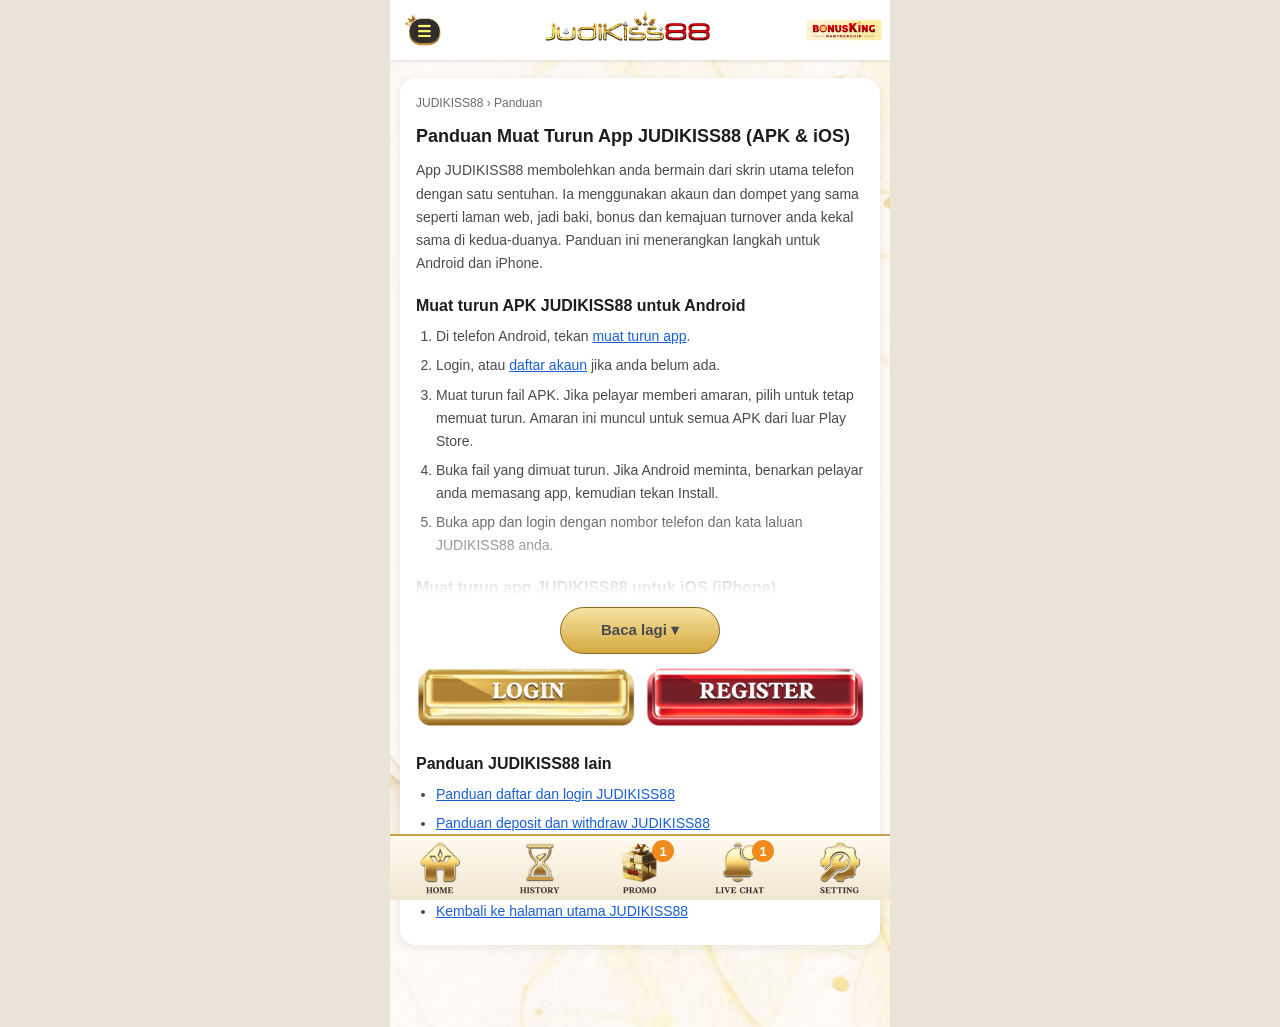
==== app-download.html @ 66dd1a70 "Add register, deposit and app download guides and missing keywords Co-Authored-By: Claude Opus 5.5 <" ====
<!DOCTYPE html>
<html lang="ms">
<head>
  <meta charset="UTF-8">
  <meta name="viewport" content="width=device-width, initial-scale=1, viewport-fit=cover">
  <title>Muat Turun App JUDIKISS88 – APK Android &amp; iOS</title>
  <meta name="description" content="Cara muat turun dan pasang app JUDIKISS88 di Android (APK) dan iPhone, termasuk game H5 tanpa muat turun dan cara atasi masalah pemasangan.">
  <meta name="robots" content="index, follow">
  <link rel="canonical" href="https://www.judikiss.live/app-download">
  <meta property="og:type" content="article">
  <meta property="og:site_name" content="JUDIKISS88">
  <meta property="og:title" content="Muat Turun App JUDIKISS88 – APK Android &amp; iOS">
  <meta property="og:description" content="Cara muat turun dan pasang app JUDIKISS88 di Android (APK) dan iPhone, termasuk game H5 tanpa muat turun dan cara atasi masalah pemasangan.">
  <meta property="og:url" content="https://www.judikiss.live/app-download">
  <meta property="og:image" content="https://www.judikiss.live/assets/banners/banner-7.webp">
  <link rel="icon" href="assets/ui/logo.png">
  <meta name="theme-color" content="#ffffff">
  <link rel="stylesheet" href="styles.css">
</head>
<body>
  <main class="app">

    <header class="topbar">
      <a class="menu-btn" data-link="register" aria-label="Menu"><img src="assets/ui/menu.png" alt="" width="321" height="225"></a>
      <a class="logo" href="./"><img src="assets/ui/logo.png" alt="JUDIKISS88" width="661" height="150"></a>
      <a class="partner" data-link="partnership"><img src="assets/ui/partner.png" alt="BonusKing Partnership" width="240" height="71"></a>
    </header>

    <article class="card seo faq-page guide">
      <p class="crumbs"><a href="./">JUDIKISS88</a> &rsaquo; Panduan</p>
      <h1>Panduan Muat Turun App JUDIKISS88 (APK &amp; iOS)</h1>
      <p>App JUDIKISS88 membolehkan anda bermain dari skrin utama telefon dengan satu sentuhan. Ia menggunakan akaun dan dompet yang sama seperti laman web, jadi baki, bonus dan kemajuan turnover anda kekal sama di kedua-duanya. Panduan ini menerangkan langkah untuk Android dan iPhone.</p>
      <div class="collapsible">

      <h2>Muat turun APK JUDIKISS88 untuk Android</h2>
      <ol>
        <li>Di telefon Android, tekan <a data-link="register">muat turun app</a>.</li>
        <li>Login, atau <a href="register">daftar akaun</a> jika anda belum ada.</li>
        <li>Muat turun fail APK. Jika pelayar memberi amaran, pilih untuk tetap memuat turun. Amaran ini muncul untuk semua APK dari luar Play Store.</li>
        <li>Buka fail yang dimuat turun. Jika Android meminta, benarkan pelayar anda memasang app, kemudian tekan Install.</li>
        <li>Buka app dan login dengan nombor telefon dan kata laluan JUDIKISS88 anda.</li>
      </ol>

      <h2>Muat turun app JUDIKISS88 untuk iOS (iPhone)</h2>
      <ol>
        <li>Di iPhone, buka pautan <a data-link="register">muat turun app</a> dalam Safari.</li>
        <li>Login, atau <a href="register">daftar akaun</a> jika anda belum ada.</li>
        <li>Tekan pilihan pemasangan iOS dan sahkan apabila diminta.</li>
        <li>Jika app memaparkan mesej "Untrusted Developer", pergi ke Settings &rsaquo; General &rsaquo; VPN &amp; Device Management, tekan nama pembangun dan pilih Trust.</li>
        <li>Buka app dan login dengan akaun JUDIKISS88 anda.</li>
      </ol>

      <h2>Main tanpa muat turun</h2>
      <p>Anda juga boleh bermain terus dalam pelayar. Game H5 seperti Mega H5, Mega888 H5, Kiss H5 dan EVO888 H5 dibuka tanpa memasang app dan tidak menggunakan banyak ruang storan.</p>

      <h2>Masalah muat turun app</h2>
      <ul>
        <li><b>Muat turun tidak bermula.</b> Gunakan Chrome di Android atau Safari di iPhone, dan pastikan sambungan internet stabil.</li>
        <li><b>"App not installed".</b> Padam versi lama app JUDIKISS88 dahulu, kemudian pasang semula.</li>
        <li><b>Ruang storan tidak cukup.</b> Kosongkan sedikit ruang dan cuba lagi.</li>
        <li><b>Tidak boleh login.</b> Gunakan nombor telefon dan kata laluan yang sama seperti di laman web.</li>
        <li><b>Masalah lain.</b> Hubungi <a data-link="liveChat">Live Chat</a>.</li>
      </ul>

      <h2>Muat turun dengan selamat</h2>
      <p>Muat turun app JUDIKISS88 hanya dari pautan rasmi. Fail yang dikongsi dalam kumpulan chat mungkin telah diubah suai. App ini tidak pernah memerlukan kata laluan bank atau PIN e-wallet anda.</p>
      </div>

      <div class="auth-row">
        <a class="img-btn" data-link="login"><img src="assets/ui/btn-login.png" alt="Login" width="1000" height="270"></a>
        <a class="img-btn" data-link="register"><img src="assets/ui/btn-register.png" alt="Register" width="1000" height="270"></a>
      </div>

      <h2>Panduan JUDIKISS88 lain</h2>
      <ul>
        <li><a href="register">Panduan daftar dan login JUDIKISS88</a></li>
        <li><a href="deposit">Panduan deposit dan withdraw JUDIKISS88</a></li>
        <li><a href="app-download">Panduan muat turun app JUDIKISS88</a></li>
        <li><a href="faq">Soalan lazim JUDIKISS88</a></li>
        <li><a href="./">Kembali ke halaman utama JUDIKISS88</a></li>
      </ul>
    </article>
  </main>

  <nav class="bottom-nav">
    <a href="./"><img src="assets/nav/nav1.png" alt="Home" width="160" height="160"></a>
    <a data-link="history"><img src="assets/nav/nav2.png" alt="History" width="160" height="160"></a>
    <a data-link="promo"><img src="assets/nav/nav3.png" alt="Promo" width="160" height="160"><b class="badge">1</b></a>
    <a data-link="liveChat"><img src="assets/nav/nav4.png" alt="Live chat" width="160" height="160"><b class="badge">1</b></a>
    <a data-link="settings"><img src="assets/nav/nav5.png" alt="Setting" width="160" height="160"></a>
  </nav>

  <script src="config.js"></script>
  <script src="guide.js"></script>
  <script src="collapse.js"></script>
</body>
</html>
---- styles.css ----
:root {
  --cream: #faf6f0;
  --gold: #c9a14a;
  --gold-dark: #8a6a1f;
  --red: #b8132a;
  --text: #1d1d1f;
  --muted: #6b6b70;
  --card: #ffffff;
  --line: #e7dfd0;
  --app-width: 500px;
  --nav-height: 66px;
}

* { box-sizing: border-box; margin: 0; padding: 0; }

html { scroll-behavior: smooth; }

body {
  font-family: "Segoe UI", Arial, Helvetica, sans-serif;
  background: #e9e3d8;
  color: var(--text);
  -webkit-tap-highlight-color: transparent;
}

a { color: inherit; text-decoration: none; }
button { font: inherit; color: inherit; cursor: pointer; border: 0; background: none; }
img { display: block; max-width: 100%; height: auto; }
ul { list-style: none; }
.sr-only { position: absolute; width: 1px; height: 1px; overflow: hidden; clip: rect(0 0 0 0); white-space: nowrap; }

.app {
  display: block;
  max-width: var(--app-width);
  margin: 0 auto;
  min-height: 100vh;
  background: var(--cream) url("assets/ui/body.jpg") center top / 100% auto repeat-y;
  padding-bottom: calc(var(--nav-height) + 16px + env(safe-area-inset-bottom));
  overflow-x: hidden;
}

/* ---------- Top bar ---------- */
.topbar {
  position: sticky;
  top: 0;
  z-index: 30;
  display: grid;
  grid-template-columns: 56px 1fr 80px;
  align-items: center;
  gap: 6px;
  padding: 6px 8px;
  min-height: 60px;
  background: #fff;
  box-shadow: 0 1px 4px rgba(0, 0, 0, .12);
}
.menu-btn img { width: 46px; height: auto; }
.logo { justify-self: center; }
.logo img { height: 40px; width: auto; }
.partner img { width: 76px; height: auto; margin-left: auto; }

/* ---------- Marquee ---------- */
.marquee { background: linear-gradient(180deg, #f7dc8a, #d9ae4a); border-bottom: 2px solid var(--gold-dark); overflow: hidden; white-space: nowrap; font-size: 14px; font-weight: 600; padding: 4px 0; }
.marquee span { display: inline-block; padding-left: 40%; animation: marquee 40s linear infinite; }
@keyframes marquee { to { transform: translateX(-100%); } }

/* ---------- Carousel ---------- */
.carousel { position: relative; }
.carousel-track { display: flex; overflow-x: auto; scroll-snap-type: x mandatory; scrollbar-width: none; }
.carousel-track::-webkit-scrollbar { display: none; }
.slide { flex: 0 0 100%; min-width: 0; scroll-snap-align: start; aspect-ratio: 7 / 3; overflow: hidden; }
.slide img { width: 100%; height: 100%; max-width: none; object-fit: cover; }
.carousel-dots { position: absolute; bottom: 0; left: 0; right: 0; display: flex; justify-content: center; }
/* Small dot, but a 24px tap area around it. */
.carousel-dots button { width: 24px; height: 24px; padding: 8.5px; border-radius: 50%; background-color: rgba(255, 255, 255, .7); background-clip: content-box; }
.carousel-dots button.active { background-color: var(--red); }

/* ---------- Buttons ---------- */
.img-btn { display: block; padding: 0; cursor: pointer; transition: transform .1s, filter .15s; }
.img-btn img { width: 100%; height: auto; }
.img-btn:hover { filter: brightness(1.06); }
.img-btn:active { transform: scale(.97); }
.auth-row { display: grid; grid-template-columns: 1fr 1fr; gap: 10px; padding: 12px 10px 4px; }

/* ---------- Hot games ---------- */
.block { margin-top: 10px; }
.hscroll { display: flex; gap: 10px; overflow-x: auto; padding: 0 10px 8px; scroll-snap-type: x proximity; scrollbar-width: none; }
.hscroll::-webkit-scrollbar { display: none; }
.hot { flex: 0 0 31%; scroll-snap-align: start; text-align: center; }
.hot-name { display: block; margin-top: 4px; font-size: 13px; font-weight: 700; white-space: nowrap; overflow: hidden; text-overflow: ellipsis; }
.play { display: block; margin: 6px auto 0; width: 88%; padding: 5px 0; border-radius: 16px; background: linear-gradient(180deg, #f7e3a1, #d4a940); border: 1px solid var(--gold-dark); font-size: 14px; font-weight: 800; }

/* ---------- Providers ---------- */
.providers { display: flex; gap: 8px; padding: 14px 8px 0; }
.cat-list { flex: 0 0 72px; display: grid; align-content: start; gap: 6px; }
.cat img { width: 100%; border-radius: 10px; box-shadow: 0 1px 3px rgba(0, 0, 0, .15); }
.cat.on img { outline: 2px solid var(--gold); }
.prov-grid { flex: 1; min-width: 0; display: grid; grid-template-columns: repeat(4, 1fr); gap: 6px; align-content: start; }
.prov { display: block; }
.prov img { width: 100%; aspect-ratio: 1; object-fit: contain; }
.hot, .cat, .prov { transition: transform .1s, filter .15s; }
.prov:hover, .hot:hover { filter: brightness(1.05); }
.prov:active, .hot:active { transform: scale(.97); }

/* ---------- Cards ---------- */
.card { margin: 18px 10px 0; padding: 16px; background: var(--card); border-radius: 16px; box-shadow: 0 2px 10px rgba(0, 0, 0, .08); }
.card h2 { font-size: 20px; margin-bottom: 4px; }
.card h3 { font-size: 15px; font-weight: 600; margin: 16px 0 6px; text-transform: uppercase; letter-spacing: .3px; }
.muted { color: var(--muted); font-size: 14px; }

/* ---------- Daily check-in ---------- */
.checkin-box { margin-top: 14px; padding: 14px 10px; border-radius: 12px; background: linear-gradient(180deg, #f7e5ad, #e7c36b); }
.checkin-head { display: flex; align-items: center; justify-content: space-between; gap: 8px; font-size: 15px; }
.checkin-btn { padding: 6px 14px; border-radius: 16px; background: #3b3530; color: #f7e3a1; font-weight: 700; white-space: nowrap; }
.crowns { display: grid; grid-template-columns: repeat(7, 1fr); gap: 4px; margin-top: 12px; }
.crown { text-align: center; font-size: 12px; }
.crown img { width: 100%; }

/* ---------- Referral and promos ---------- */
.referral { position: relative; margin: 18px 10px 0; }
.referral > img { width: 100%; border-radius: 14px; }
/* The artwork leaves its lower part empty for the four buttons. */
.ref-actions { position: absolute; left: 4%; right: 4%; top: 78%; display: grid; grid-template-columns: 1fr 1fr; gap: 6px; }
.promo { display: block; margin: 12px 10px 0; }
.promo img { width: 100%; border-radius: 10px; }

/* ---------- Trust card ---------- */
.trust .bk { width: 150px; margin-bottom: 8px; }
.trust p { font-size: 14px; line-height: 1.55; }
.icons { display: flex; flex-wrap: wrap; align-items: center; gap: 8px; margin-top: 8px; }
.icons img { height: 30px; width: auto; }

/* ---------- Keyword text ---------- */
.seo { font-size: 14px; line-height: 1.65; color: #4a4a50; }
.seo h1 { font-size: 18px; color: var(--text); margin-bottom: 8px; }
.seo h2 { font-size: 16px; color: var(--text); margin: 18px 0 6px; text-transform: none; }
.seo h3 { font-size: 15px; color: var(--text); text-transform: none; letter-spacing: 0; }
.seo a { color: #1a5fd0; text-decoration: underline; }
/* FAQ page: each question is a tappable card. */
.faq-page .crumbs { font-size: 12px; color: var(--muted); margin-bottom: 8px; }
.faq-page .crumbs a { color: var(--muted); text-decoration: none; }
.faq-list { display: grid; gap: 10px; margin: 14px 0; }
.faq-list details { border: 1px solid var(--line); border-radius: 12px; background: #fff; }
.faq-list summary { padding: 14px 16px; font-weight: 700; color: var(--text); cursor: pointer; list-style: none; }
.faq-list summary::-webkit-details-marker { display: none; }
.faq-list summary::after { content: "+"; float: right; color: var(--gold-dark); }
.faq-list details[open] summary::after { content: "−"; }
.faq-list details p { padding: 0 16px 14px; }
.faq-page .auth-row { padding: 14px 0 6px; }
.guide ol, .guide ul, .faq-page ul { padding-left: 20px; }
.guide ul, .faq-page ul { list-style: disc; }
.guide li, .faq-page li { margin-bottom: 6px; }

/* Long sections fold to a preview; collapse.js adds the toggle button. */
.collapsible { position: relative; max-height: 320px; overflow: hidden; }
.collapsible:not(.open)::after { content: ""; position: absolute; left: 0; right: 0; bottom: 0; height: 90px; background: linear-gradient(rgba(255, 255, 255, 0), #fff); pointer-events: none; }
.collapsible.open { max-height: none; }
.toggle-btn { display: block; margin: 12px auto 0; padding: 10px 40px; border-radius: 24px; background: linear-gradient(180deg, #f7e3a1, #d4a940); border: 1px solid var(--gold-dark); font-size: 15px; font-weight: 800; }

/* ---------- Contact footer ---------- */
.contact { font-size: 14px; }
.quick { display: grid; gap: 6px; padding-left: 18px; list-style: disc; }
.quick a { color: #1a5fd0; text-decoration: underline; }
.info { display: grid; gap: 8px; color: #4a4a50; line-height: 1.5; }
.info a { color: #1a5fd0; text-decoration: underline; }
.map { display: block; width: 100%; height: 220px; margin-top: 14px; border: 0; border-radius: 12px; }
.copyright { margin-top: 18px; padding-top: 14px; border-top: 1px solid var(--line); text-align: center; color: var(--muted); }
.footer-note { margin-top: 6px; text-align: center; font-size: 12px; color: var(--muted); }

/* ---------- Change Luck float ---------- */
.change-luck { position: fixed; right: max(0px, calc(50% - var(--app-width) / 2)); top: 165px; z-index: 25; width: min(100px, 22vw); }
.change-luck[hidden] { display: none; }
.change-luck img { width: 100%; }
.change-luck .close { position: absolute; top: 0; right: 4px; width: 22px; height: 22px; border-radius: 50%; background: rgba(0, 0, 0, .55); color: #fff; font-size: 14px; line-height: 1; }

/* ---------- Bottom nav ---------- */
.bottom-nav {
  position: fixed;
  left: 50%;
  bottom: 0;
  transform: translateX(-50%);
  z-index: 40;
  width: 100%;
  max-width: var(--app-width);
  height: calc(var(--nav-height) + env(safe-area-inset-bottom));
  padding-bottom: env(safe-area-inset-bottom);
  display: grid;
  grid-template-columns: repeat(5, 1fr);
  background: linear-gradient(180deg, #fffaf0, #f2e6cf);
  border-top: 2px solid var(--gold);
}
.bottom-nav a { position: relative; display: grid; place-items: center; height: var(--nav-height); transition: transform .1s; }
.bottom-nav img { height: calc(var(--nav-height) - 6px); width: auto; }
.bottom-nav a:active { transform: scale(.95); }
.badge { position: absolute; top: 4px; right: 16%; min-width: 22px; height: 22px; border-radius: 50%; background: #f08a1c; color: #fff; font-size: 13px; display: grid; place-items: center; }

/* ---------- Toast ---------- */
.toast { position: fixed; left: 50%; bottom: calc(var(--nav-height) + 24px); transform: translateX(-50%); z-index: 50; background: rgba(0, 0, 0, .85); color: #fff; padding: 10px 18px; border-radius: 20px; font-size: 14px; opacity: 0; pointer-events: none; transition: opacity .2s; }
.toast.show { opacity: 1; }

@media (prefers-reduced-motion: reduce) {
  .marquee span { animation: none; padding-left: 12px; }
}
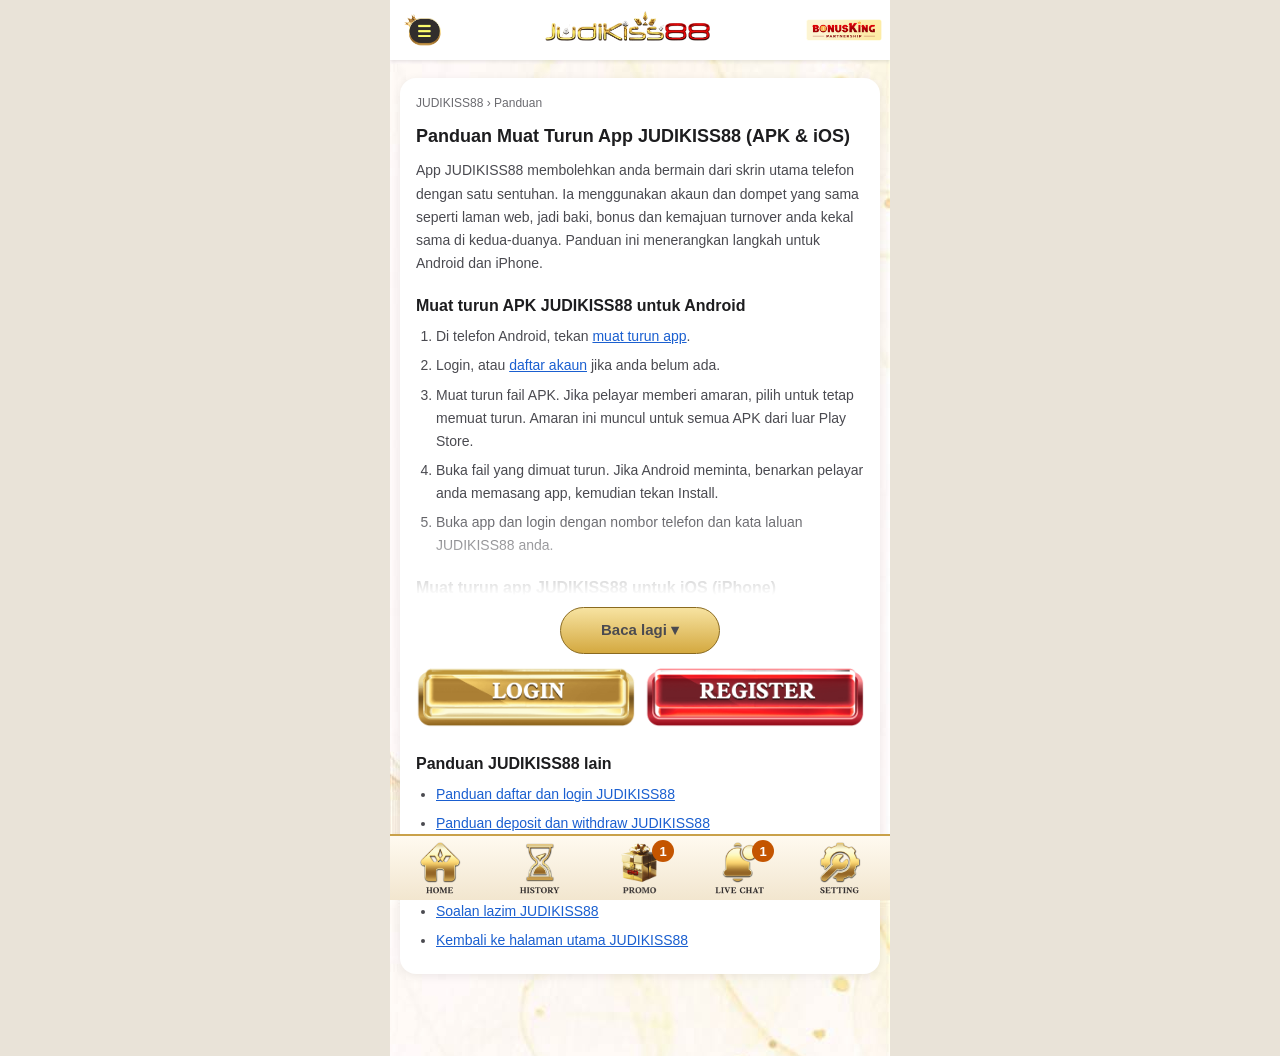
==== commit 901afeec: "Add Malay cuci (withdraw) guide Co-Authored-By: Claude Opus 5.5 <noreply@anthropic.com>" ====
--- a/app-download.html
+++ b/app-download.html
@@ -76,6 +76,7 @@
         <li><a href="register">Panduan daftar dan login JUDIKISS88</a></li>
         <li><a href="deposit">Panduan deposit dan withdraw JUDIKISS88</a></li>
         <li><a href="app-download">Panduan muat turun app JUDIKISS88</a></li>
+        <li><a href="cuci">Panduan cuci (withdraw) JUDIKISS88</a></li>
         <li><a href="faq">Soalan lazim JUDIKISS88</a></li>
         <li><a href="./">Kembali ke halaman utama JUDIKISS88</a></li>
       </ul>
--- a/styles.css
+++ b/styles.css
@@ -162,6 +162,8 @@
 .info { display: grid; gap: 8px; color: #4a4a50; line-height: 1.5; }
 .info a { color: #1a5fd0; text-decoration: underline; }
 .map { display: block; width: 100%; height: 220px; margin-top: 14px; border: 0; border-radius: 12px; }
+.map-btn { display: grid; place-items: center; background: #f3ead8 url("assets/ui/body.jpg") center / cover; color: var(--text); font-size: 15px; font-weight: 700; cursor: pointer; }
+.map-link { display: inline-block; margin-top: 8px; color: #1a5fd0; text-decoration: underline; font-size: 14px; }
 .copyright { margin-top: 18px; padding-top: 14px; border-top: 1px solid var(--line); text-align: center; color: var(--muted); }
 .footer-note { margin-top: 6px; text-align: center; font-size: 12px; color: var(--muted); }
 
@@ -190,7 +192,7 @@
 .bottom-nav a { position: relative; display: grid; place-items: center; height: var(--nav-height); transition: transform .1s; }
 .bottom-nav img { height: calc(var(--nav-height) - 6px); width: auto; }
 .bottom-nav a:active { transform: scale(.95); }
-.badge { position: absolute; top: 4px; right: 16%; min-width: 22px; height: 22px; border-radius: 50%; background: #f08a1c; color: #fff; font-size: 13px; display: grid; place-items: center; }
+.badge { position: absolute; top: 4px; right: 16%; min-width: 22px; height: 22px; border-radius: 50%; background: #c45500; color: #fff; font-size: 13px; display: grid; place-items: center; }
 
 /* ---------- Toast ---------- */
 .toast { position: fixed; left: 50%; bottom: calc(var(--nav-height) + 24px); transform: translateX(-50%); z-index: 50; background: rgba(0, 0, 0, .85); color: #fff; padding: 10px 18px; border-radius: 20px; font-size: 14px; opacity: 0; pointer-events: none; transition: opacity .2s; }
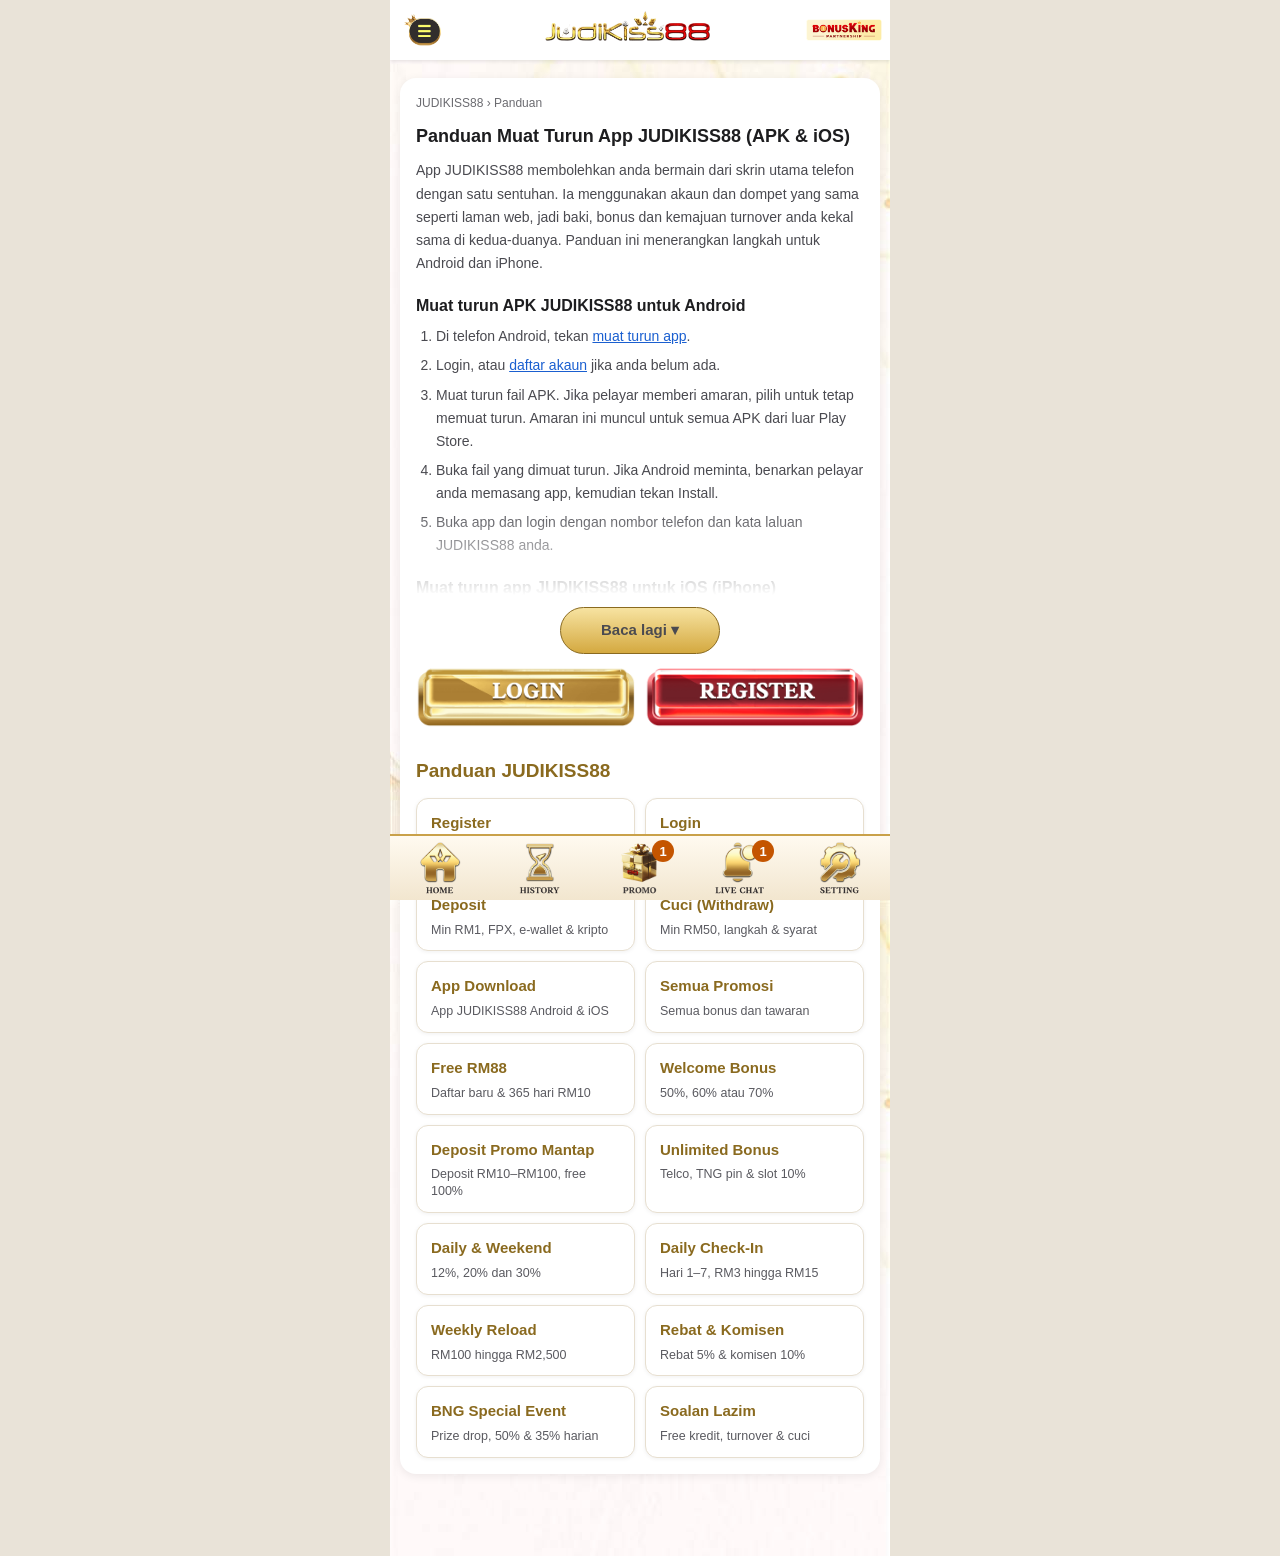
==== commit 2200d0e0: "Add Malay promotions guide and show guides as a card grid Co-Authored-By: Claude Opus 5.5 <noreply@a" ====
--- a/app-download.html
+++ b/app-download.html
@@ -71,15 +71,27 @@
         <a class="img-btn" data-link="register"><img src="assets/ui/btn-register.png" alt="Register" width="1000" height="270"></a>
       </div>
 
-      <h2>Panduan JUDIKISS88 lain</h2>
-      <ul>
-        <li><a href="register">Panduan daftar dan login JUDIKISS88</a></li>
-        <li><a href="deposit">Panduan deposit dan withdraw JUDIKISS88</a></li>
-        <li><a href="app-download">Panduan muat turun app JUDIKISS88</a></li>
-        <li><a href="cuci">Panduan cuci (withdraw) JUDIKISS88</a></li>
-        <li><a href="faq">Soalan lazim JUDIKISS88</a></li>
-        <li><a href="./">Kembali ke halaman utama JUDIKISS88</a></li>
-      </ul>
+      <section class="guide-grid-wrap" aria-label="Panduan JUDIKISS88">
+        <h2 class="guide-grid-title">Panduan JUDIKISS88</h2>
+        <div class="guide-grid">
+          <a href="register"><b>Register</b><span>Cara daftar akaun</span></a>
+          <a href="register#login"><b>Login</b><span>Masuk semula ke akaun anda</span></a>
+          <a href="deposit"><b>Deposit</b><span>Min RM1, FPX, e-wallet &amp; kripto</span></a>
+          <a href="cuci"><b>Cuci (Withdraw)</b><span>Min RM50, langkah &amp; syarat</span></a>
+          <a href="app-download"><b>App Download</b><span>App JUDIKISS88 Android &amp; iOS</span></a>
+          <a href="promotions"><b>Semua Promosi</b><span>Semua bonus dan tawaran</span></a>
+          <a href="promotions#free"><b>Free RM88</b><span>Daftar baru &amp; 365 hari RM10</span></a>
+          <a href="promotions#welcome"><b>Welcome Bonus</b><span>50%, 60% atau 70%</span></a>
+          <a href="promotions#deposit-promo"><b>Deposit Promo Mantap</b><span>Deposit RM10–RM100, free 100%</span></a>
+          <a href="promotions#unlimited"><b>Unlimited Bonus</b><span>Telco, TNG pin &amp; slot 10%</span></a>
+          <a href="promotions#daily"><b>Daily &amp; Weekend</b><span>12%, 20% dan 30%</span></a>
+          <a href="promotions#checkin"><b>Daily Check-In</b><span>Hari 1–7, RM3 hingga RM15</span></a>
+          <a href="promotions#reload"><b>Weekly Reload</b><span>RM100 hingga RM2,500</span></a>
+          <a href="promotions#rebate"><b>Rebat &amp; Komisen</b><span>Rebat 5% &amp; komisen 10%</span></a>
+          <a href="promotions#bng"><b>BNG Special Event</b><span>Prize drop, 50% &amp; 35% harian</span></a>
+          <a href="faq"><b>Soalan Lazim</b><span>Free kredit, turnover &amp; cuci</span></a>
+        </div>
+      </section>
     </article>
   </main>
 
--- a/styles.css
+++ b/styles.css
@@ -201,3 +201,19 @@
 @media (prefers-reduced-motion: reduce) {
   .marquee span { animation: none; padding-left: 12px; }
 }
+
+/* ---------- Promotions tables ---------- */
+.table-wrap { overflow-x: auto; margin: 10px 0; }
+.seo table { width: 100%; border-collapse: collapse; font-size: 13px; }
+.seo th { background: linear-gradient(180deg, #f7e3a1, #d4a940); color: var(--text); text-align: left; padding: 8px; }
+.seo td { padding: 8px; border: 1px solid var(--line); vertical-align: top; }
+
+/* ---------- Guide card grid ---------- */
+.guide-grid-wrap { margin-top: 22px; }
+.home-grid { margin: 22px 10px 0; }
+.guide-grid-title, .seo .guide-grid-title { margin: 0 0 12px; font-size: 19px; font-weight: 800; color: var(--gold-dark); }
+.guide-grid { display: grid; grid-template-columns: repeat(2, minmax(0, 1fr)); gap: 10px; }
+.guide-grid a, .seo .guide-grid a { display: block; padding: 12px 14px; border: 1px solid var(--line); border-radius: 12px; background: #fff; color: var(--text); text-decoration: none; box-shadow: 0 1px 4px rgba(0, 0, 0, .06); transition: border-color .15s, background .15s; }
+.guide-grid a:hover { border-color: var(--gold); background: #fffaf0; }
+.guide-grid b { display: block; font-size: 15px; color: var(--gold-dark); }
+.guide-grid span { display: block; margin-top: 4px; font-size: 12.5px; line-height: 1.35; color: #5a5a60; }
